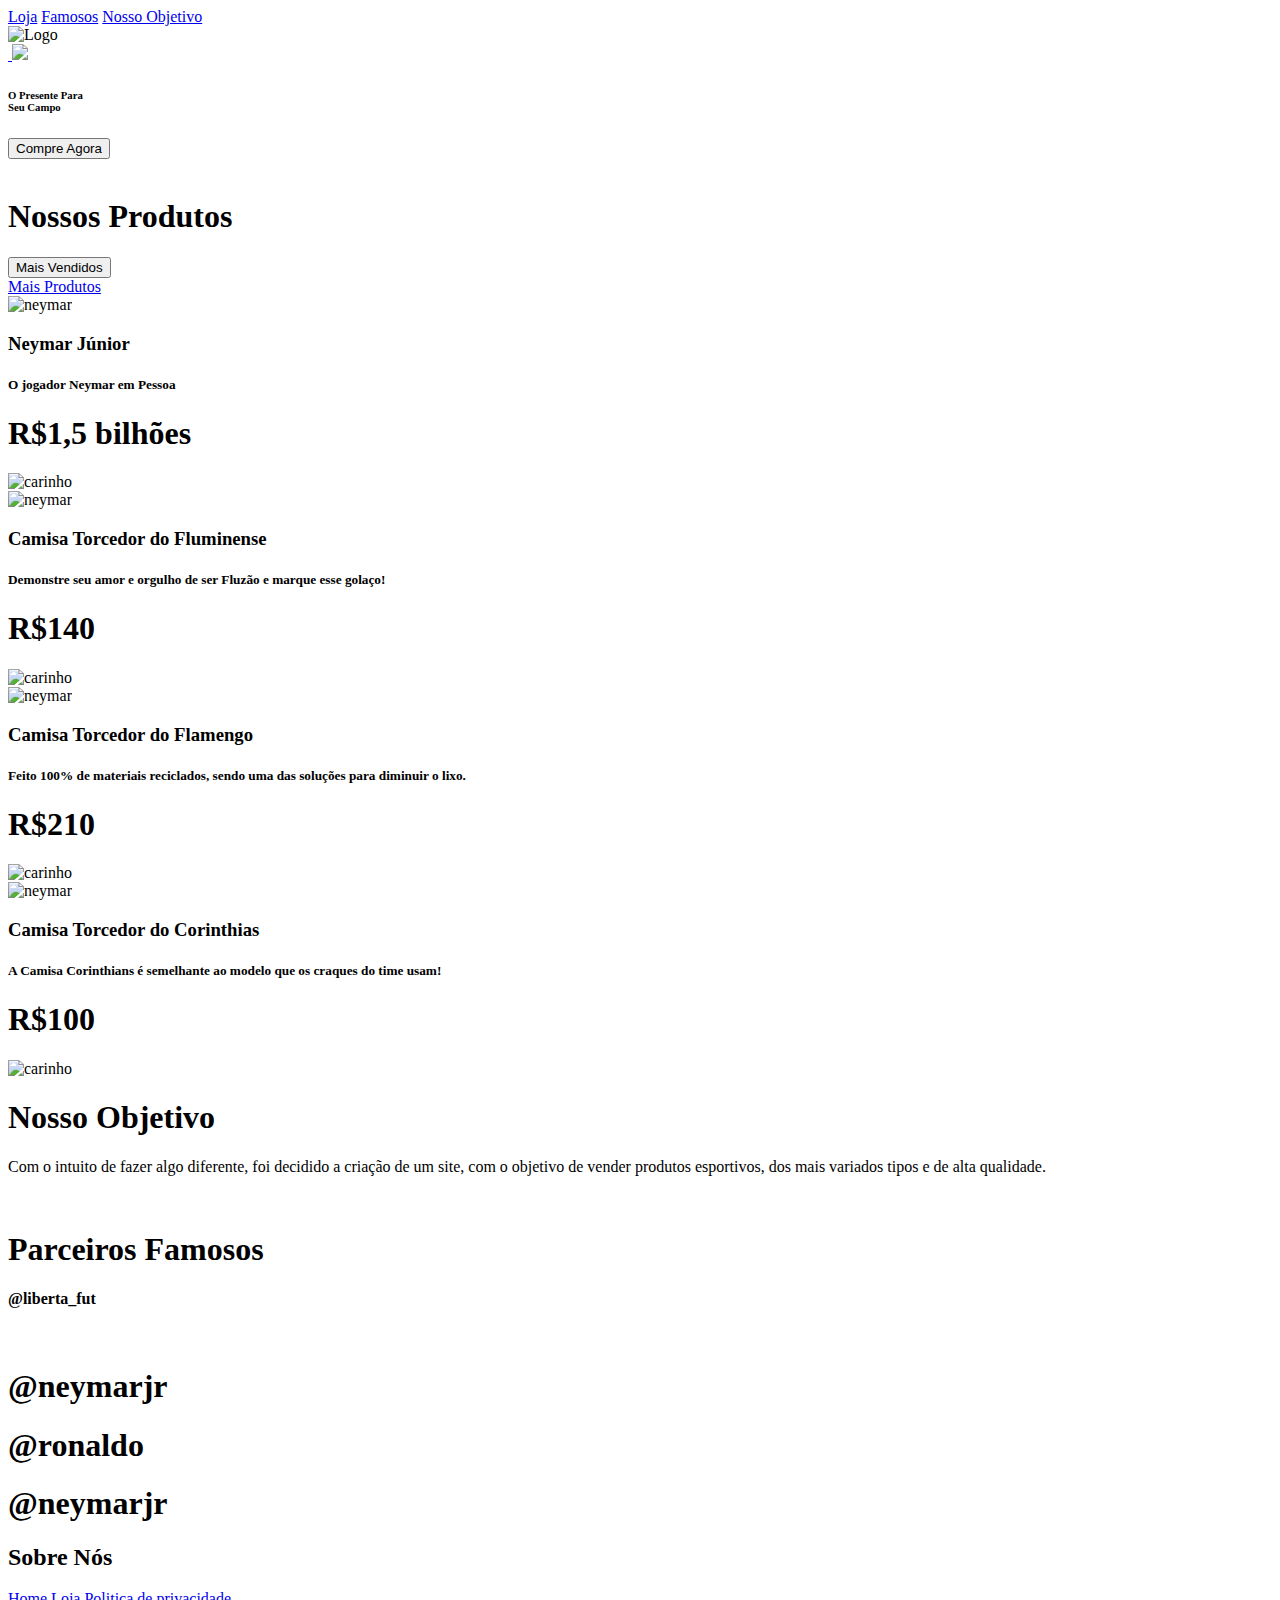
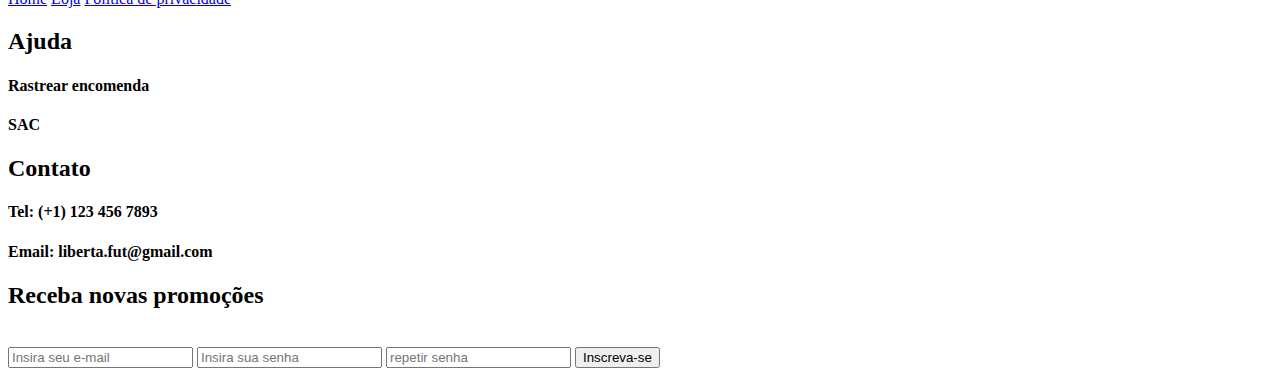
==== index.html @ 84d4a7fb "Add files via upload" ====
<!DOCTYPE html>
<html lang="pt-br">
<head>
    <meta charset="UTF-8">
    <meta http-equiv="X-UA-Compatible" content="IE=edge">
    <meta name="viewport" content="width=device-width, initial-scale=1.0">
    <title>Liberta Fut</title>
    <link rel="stylesheet" href="css/stylesheet.css">
</head>
<body>

    <header>
        <nav>
            <a href="#produtos">Loja</a>
            <a href="#famosos">Famosos</a>
            <a href="#historia">Nosso Objetivo</a>
        </nav>
        <img id="logoo" src="imgs/icones/logo.png" alt="Logo">
        <section>
            <div class="carrinho">
                <a href="profile.html">
               <img id="user" src="imgs/icones/icone_usuario.png" alt="">
            </a>
                <a href="carrinho.html">
                    <img src="imgs/icones/Button 1.png">
                </a>

                
            </div>
           
        </section>
    </header>

    <div class="banner">
        <section>
            <h6>O Presente Para <br>
                 Seu Campo
            </h6>
            <div class="buton">
            <a href="produtos.html"><button>Compre Agora</button></a>

            </div>
        </section>
        <img src="imgs/neymar.png" alt="">
    </div>

    <h1 id="produtos"> Nossos Produtos </h1>

    <div  class="nossosprod">
        <div class="butoes">
            <button>Mais Vendidos</button>
            <nav id="branco"> <a href= "produtos.html">Mais Produtos</a></nav>
        </div>

        <section>
            <div class="produtos">
                <img class="camisas" src="imgs/neymar.png" alt="neymar">
                <h3>Neymar Júnior</h3>
                <h5>O jogador Neymar em Pessoa</h5>
                <h1>R$1,5 bilhões</h1>
                <img  class="kkkk" src="imgs/icones/butao_carrinho.png" alt="carinho">
            </div>

            <div class="produtos">
                <img class="camisas" src="imgs/camisa1.png" alt="neymar">
                <h3>Camisa Torcedor do Fluminense</h3>
                <h5>Demonstre seu amor e orgulho de ser Fluzão e marque esse golaço!</h5>
                <h1>R$140</h1>
                <img  class="kkkk" src="imgs/icones/butao_carrinho.png" alt="carinho">
            </div>

            <div class="produtos">
                <img class="camisas" src="imgs/camisa2.png" alt="neymar">
                <h3>Camisa Torcedor do Flamengo</h3>
                <h5>Feito 100% de materiais reciclados, sendo uma das soluções para diminuir o lixo.</h5>
                <h1>R$210</h1>
                <img  class="kkkk" src="imgs/icones/butao_carrinho.png" alt="carinho">
            </div>

            <div class="produtos">
                <img class="camisas" src="imgs/camisa3.png" alt="neymar">
                <h3>Camisa Torcedor do Corinthias</h3>
                <h5>A Camisa Corinthians é semelhante ao modelo que os craques do time usam!</h5>
                <h1>R$100</h1>
                <img  class="kkkk" src="imgs/icones/butao_carrinho.png" alt="carinho">
            </div>

        </section>
    </div>
    

    <div class="nossahistoria">
        <div class="historia">
            <h1 id="historia">Nosso Objetivo</h1>
                <p>Com o intuito de fazer algo diferente, foi decidido a criação de um site, com o objetivo de vender produtos esportivos, dos mais variados tipos e de alta qualidade.</p>          
        </div>
        
        <img src="imgs/nossa_historia.png" alt="">
    </div>

    <h1 id="famosos">Parceiros Famosos</h1>
    <div class="insta">
    <h4>@liberta_fut</h4>
</div>

    <div class="parceiros">
        <img src="imgs/img1.jpeg" alt="">
        <img src="imgs/img2.jpeg" alt="">
        <img src="imgs/img3.jpeg" alt="">
    </div>

    <div class="instas">
        <h1>@neymarjr</h1>
        <h1>@ronaldo</h1>
        <h1>@neymarjr</h1>
    </div>
    
    <footer>
        <div class="conteudo">
            <section>
                <h2>Sobre Nós</h2>
                <a href="index.html">Home</a>
                <a href="#produtos">Loja</a>
                <a href="politica.html">Politica de privacidade</a>
            </section>

            <section>
                <h2>Ajuda</h2>
                <h4>Rastrear encomenda</h4>
                <h4>SAC</h4>
            </section>
            <section>
                <h2>Contato</h2>
                <h4>Tel: (+1) 123 456 7893</h4>
                <h4>Email: liberta.fut@gmail.com</h4>
            </section>

            <div class="receba">
                <h2>Receba novas promoções</h2>
                <div class="icones">
                    <img src="imgs/icones/facebook.png" alt="">
                    <img src="imgs/icones/linkedin.png" alt="">
                    <img src="imgs/icones/twitter.png" alt="">
                    <img src="imgs/icones/youtube.png" alt="">
                </div>
                <div class="ensira">
                    <input id="email" type="text" placeholder="Insira seu e-mail" required>
                    <input id="senha" type="password" placeholder="Insira sua senha" required>
                    <input id="repetirSenha" type="password" placeholder="repetir senha" required>
                    <button onclick="return validarFormulario()" type="button">Inscreva-se</button>
                    <div id="mensagemErro"></div>
                    <div id="mensagemErro2"></div>
                    <div id="boasvindas"></div>

                    <script src="javascript/formulario.js"></script>
                </div>
            </div>
        </div>
        
    </footer>
</body>
</html>
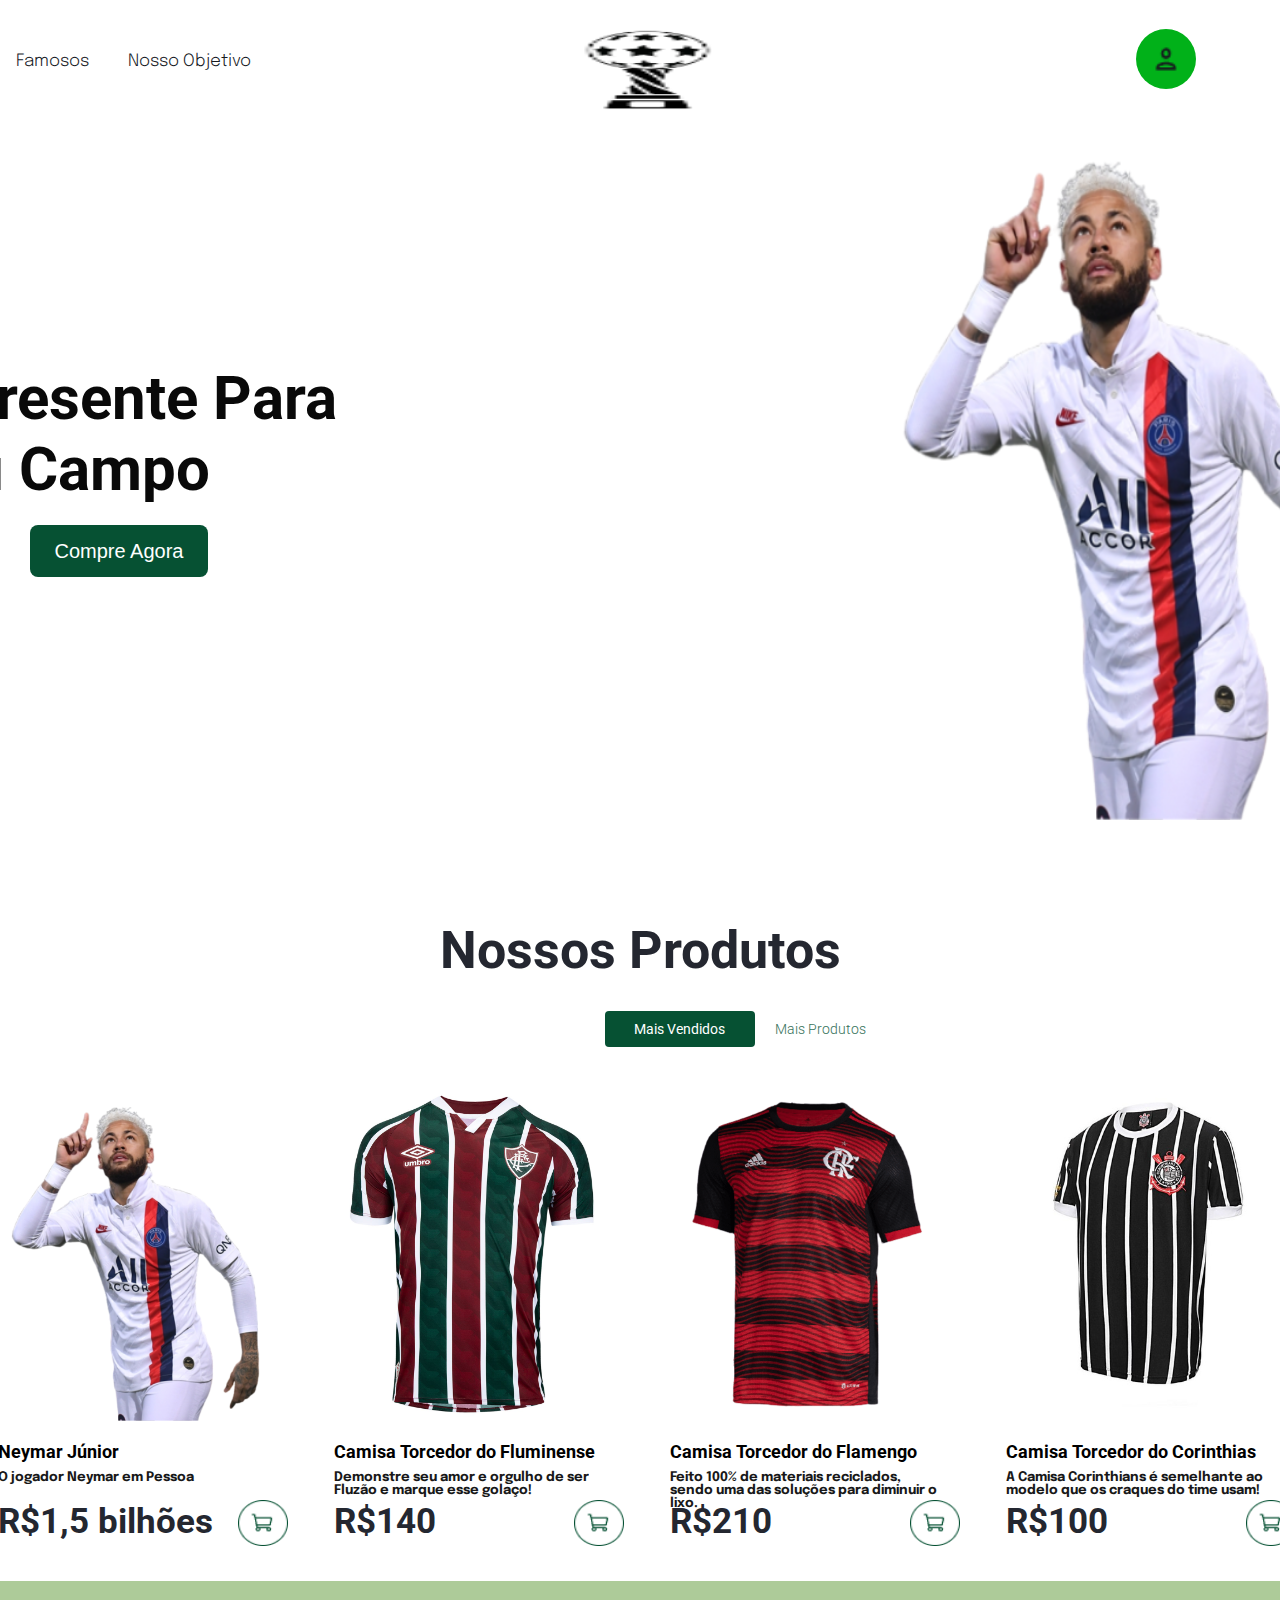
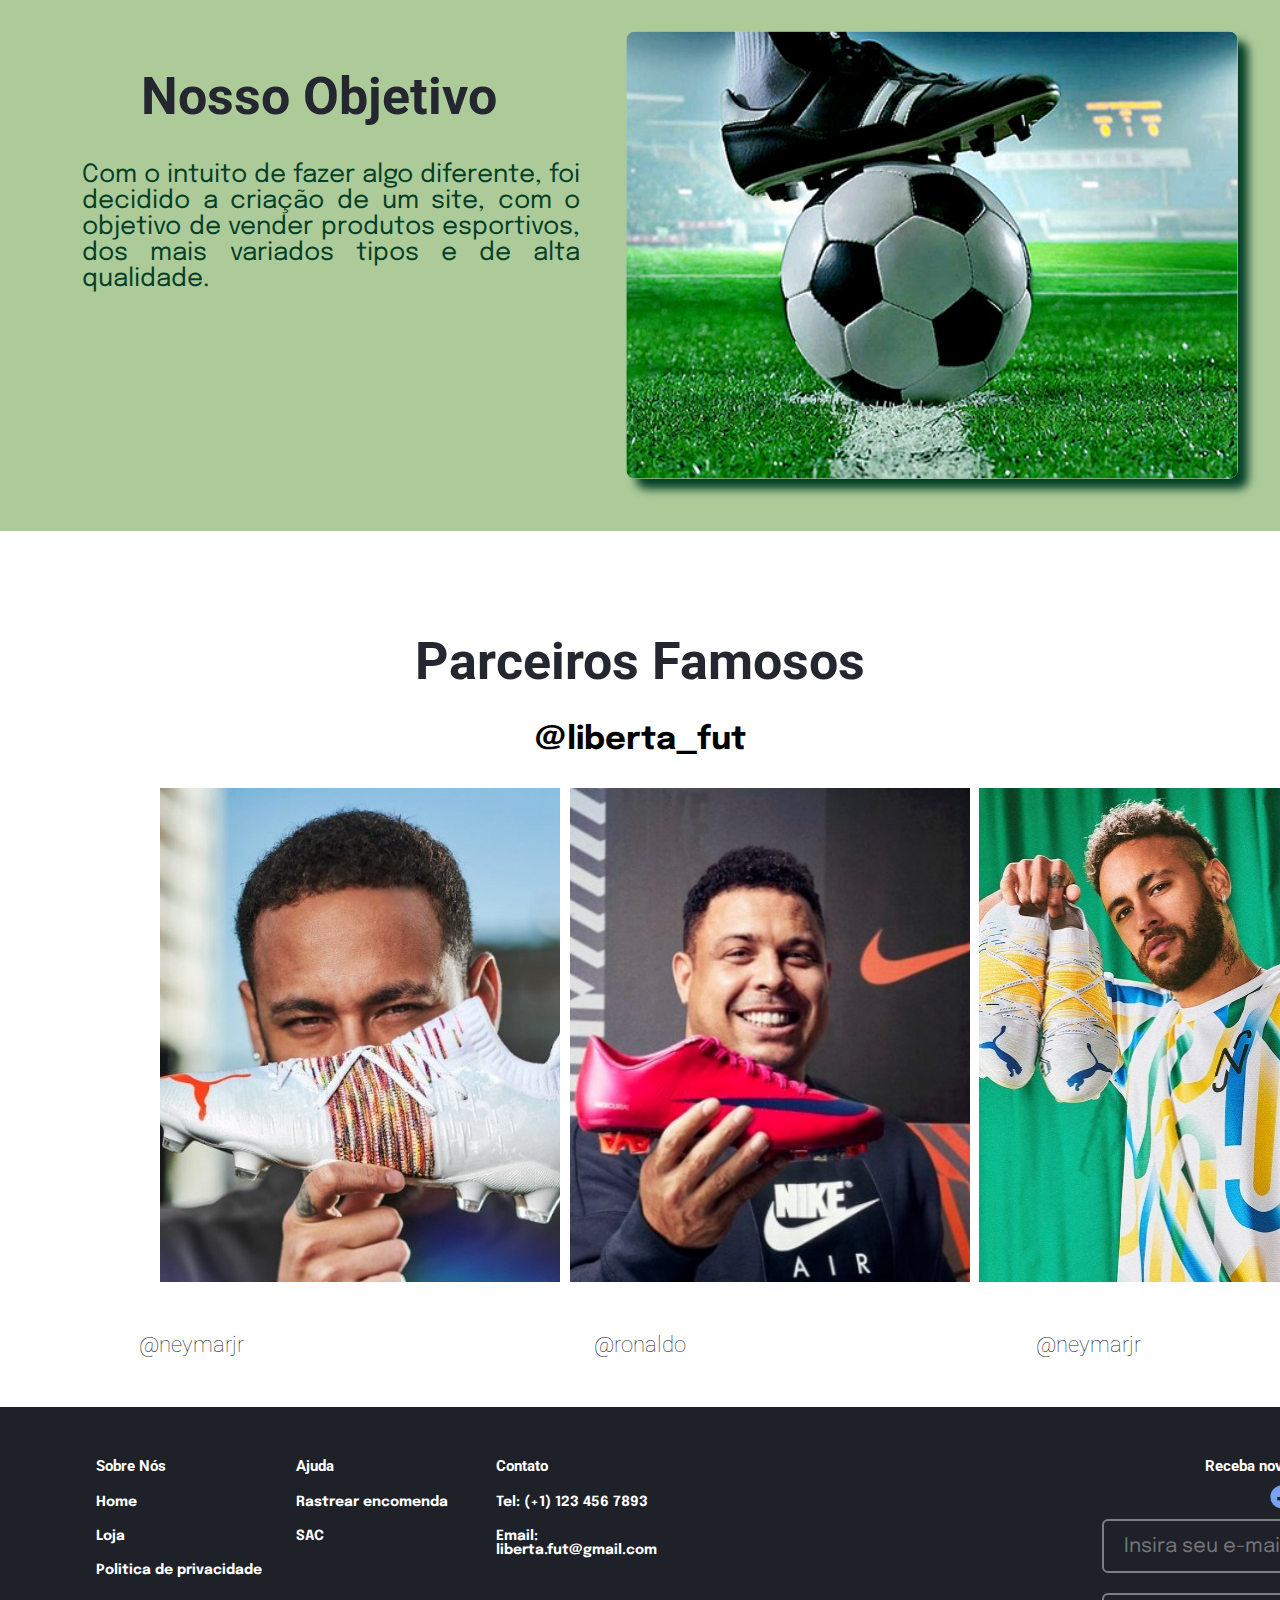
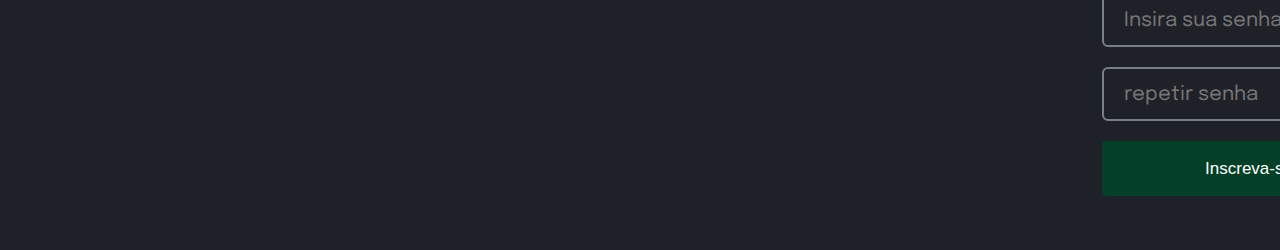
==== commit 79c3c80c: "Update index.html" ====
--- a/index.html
+++ b/index.html
@@ -5,7 +5,7 @@
     <meta http-equiv="X-UA-Compatible" content="IE=edge">
     <meta name="viewport" content="width=device-width, initial-scale=1.0">
     <title>Liberta Fut</title>
-    <link rel="stylesheet" href="css/stylesheet.css">
+    <link rel="stylesheet" href="stylesheet.css">
 </head>
 <body>
 
@@ -15,14 +15,14 @@
             <a href="#famosos">Famosos</a>
             <a href="#historia">Nosso Objetivo</a>
         </nav>
-        <img id="logoo" src="imgs/icones/logo.png" alt="Logo">
+        <img id="logoo" src="   logo.png" alt="Logo">
         <section>
             <div class="carrinho">
                 <a href="profile.html">
-               <img id="user" src="imgs/icones/icone_usuario.png" alt="">
+               <img id="user" src="   icone_usuario.png" alt="">
             </a>
                 <a href="carrinho.html">
-                    <img src="imgs/icones/Button 1.png">
+                    <img src="   Button 1.png">
                 </a>
 
                 
@@ -41,7 +41,7 @@
 
             </div>
         </section>
-        <img src="imgs/neymar.png" alt="">
+        <img src=" neymar.png" alt="">
     </div>
 
     <h1 id="produtos"> Nossos Produtos </h1>
@@ -54,35 +54,35 @@
 
         <section>
             <div class="produtos">
-                <img class="camisas" src="imgs/neymar.png" alt="neymar">
+                <img class="camisas" src=" neymar.png" alt="neymar">
                 <h3>Neymar Júnior</h3>
                 <h5>O jogador Neymar em Pessoa</h5>
                 <h1>R$1,5 bilhões</h1>
-                <img  class="kkkk" src="imgs/icones/butao_carrinho.png" alt="carinho">
+                <img  class="kkkk" src="   butao_carrinho.png" alt="carinho">
             </div>
 
             <div class="produtos">
-                <img class="camisas" src="imgs/camisa1.png" alt="neymar">
+                <img class="camisas" src=" camisa1.png" alt="neymar">
                 <h3>Camisa Torcedor do Fluminense</h3>
                 <h5>Demonstre seu amor e orgulho de ser Fluzão e marque esse golaço!</h5>
                 <h1>R$140</h1>
-                <img  class="kkkk" src="imgs/icones/butao_carrinho.png" alt="carinho">
+                <img  class="kkkk" src="   butao_carrinho.png" alt="carinho">
             </div>
 
             <div class="produtos">
-                <img class="camisas" src="imgs/camisa2.png" alt="neymar">
+                <img class="camisas" src=" camisa2.png" alt="neymar">
                 <h3>Camisa Torcedor do Flamengo</h3>
                 <h5>Feito 100% de materiais reciclados, sendo uma das soluções para diminuir o lixo.</h5>
                 <h1>R$210</h1>
-                <img  class="kkkk" src="imgs/icones/butao_carrinho.png" alt="carinho">
+                <img  class="kkkk" src="   butao_carrinho.png" alt="carinho">
             </div>
 
             <div class="produtos">
-                <img class="camisas" src="imgs/camisa3.png" alt="neymar">
+                <img class="camisas" src=" camisa3.png" alt="neymar">
                 <h3>Camisa Torcedor do Corinthias</h3>
                 <h5>A Camisa Corinthians é semelhante ao modelo que os craques do time usam!</h5>
                 <h1>R$100</h1>
-                <img  class="kkkk" src="imgs/icones/butao_carrinho.png" alt="carinho">
+                <img  class="kkkk" src="   butao_carrinho.png" alt="carinho">
             </div>
 
         </section>
@@ -95,7 +95,7 @@
                 <p>Com o intuito de fazer algo diferente, foi decidido a criação de um site, com o objetivo de vender produtos esportivos, dos mais variados tipos e de alta qualidade.</p>          
         </div>
         
-        <img src="imgs/nossa_historia.png" alt="">
+        <img src=" nossa_historia.png" alt="">
     </div>
 
     <h1 id="famosos">Parceiros Famosos</h1>
@@ -104,9 +104,9 @@
 </div>
 
     <div class="parceiros">
-        <img src="imgs/img1.jpeg" alt="">
-        <img src="imgs/img2.jpeg" alt="">
-        <img src="imgs/img3.jpeg" alt="">
+        <img src=" img1.jpeg" alt="">
+        <img src=" img2.jpeg" alt="">
+        <img src=" img3.jpeg" alt="">
     </div>
 
     <div class="instas">
@@ -138,10 +138,10 @@
             <div class="receba">
                 <h2>Receba novas promoções</h2>
                 <div class="icones">
-                    <img src="imgs/icones/facebook.png" alt="">
-                    <img src="imgs/icones/linkedin.png" alt="">
-                    <img src="imgs/icones/twitter.png" alt="">
-                    <img src="imgs/icones/youtube.png" alt="">
+                    <img src="   facebook.png" alt="">
+                    <img src="   linkedin.png" alt="">
+                    <img src="   twitter.png" alt="">
+                    <img src="   youtube.png" alt="">
                 </div>
                 <div class="ensira">
                     <input id="email" type="text" placeholder="Insira seu e-mail" required>
@@ -152,11 +152,11 @@
                     <div id="mensagemErro2"></div>
                     <div id="boasvindas"></div>
 
-                    <script src="javascript/formulario.js"></script>
+                    <script src=" formulario.js"></script>
                 </div>
             </div>
         </div>
         
     </footer>
 </body>
-</html>+</html>
--- a/stylesheet.css
+++ b/stylesheet.css
@@ -0,0 +1,581 @@
+/* Epilogue */
+@import url('https://fonts.googleapis.com/css2?family=Epilogue:wght@300&family=Roboto:wght@500&display=swap');
+/* Epilogue */
+/* Roboto */
+@import url('https://fonts.googleapis.com/css2?family=Roboto:wght@700&display=swap');
+/* Roboto */
+
+*{
+    padding: 0;
+    margin: 0;
+}
+
+html{
+    scroll-behavior: smooth;
+    width: 100%;
+    overflow-x: hidden;
+}
+
+body{
+    display: flex;
+    flex-direction: column;
+    width: 100%;
+    justify-content: center;
+    align-items: center;
+}
+
+header{
+    padding: 10px;
+    height: 100px;
+    
+    width: 70%;
+    display: grid;
+    grid-auto-flow: column;
+    justify-content: center;
+    grid-column-gap: 600px;
+    background-color: #ffffff37;
+}
+
+header img{
+    margin-top: 30px;
+    width: 147px;
+    height: 86px;
+    margin-right: 15px;
+}
+
+#logoo{
+    position: relative;
+    justify-content: center;
+    margin-left: 0px;
+    margin-top: 10%;
+}
+
+#user{
+    border-radius: 50px;
+    background-color: #01b119;
+    width: 60px;
+    margin-left: -200px;
+    height: 60px;
+} 
+
+section img{
+    width: 50px;
+    height: 46px;
+    
+    cursor: pointer;
+}
+
+.carrinho {
+    display: flex;
+    align-items: center;
+}
+
+.carrinho img{
+    width: 40px;
+    height: 40px;
+    margin: 0px;
+    margin-right: -100px;
+    margin-left: 0%;
+    cursor: pointer;
+}
+
+header section{
+    display: flex;
+    gap: 50px;
+}
+
+nav{
+    font-family: 'Epilogue';
+    font-size: 17px;
+    width: max-content;
+    margin-right: -200px;
+    display: flex;
+    column-gap: 17%;
+    white-space: nowrap;
+    align-items: center;
+}
+
+nav a{
+    cursor: pointer;
+    text-decoration: none;
+    color: #171A1F;
+    height: min-content;
+    font-weight: 300;
+}
+
+nav a:hover{
+    color: rgb(30, 140, 20);
+}
+
+/* BANNER */
+
+.banner{
+    background-image: url("https://img.freepik.com/fotos-gratis/jogadores-de-futebol-em-acao-no-estadio-profissional_654080-1820.jpg?w=1380&t=st=1686169645~exp=1686170245~hmac=730aaba037553d951805ee4114d5030f5ecc017f95e1100d537c9139c321d1c3");
+    background-repeat:round;
+    width: 2020px;
+    height: 700px;
+    display: flex;
+    justify-content: space-around;
+    background-attachment: fixed;
+}
+
+.banner button{
+    display: flex;
+    align-items: center;
+    justify-content: center;
+    width: 178px;
+    height: 52px;
+    border-radius: 8px;
+    border-style: none;
+    color: white;
+    font-size: 20px;
+    padding: 20px;
+    background-color: #065133;
+    cursor: pointer;   
+}
+a{
+    text-decoration: none;
+}
+
+
+.banner img{
+    width: 500px;
+    height: 100%;
+}
+
+.banner section{
+    display: flex;
+    flex-direction: column;
+    font-size: 50px;
+    color: #171A1F;
+    font-family: 'Roboto';
+    justify-content: center;
+    align-items: center;
+    row-gap: 20px;
+}
+
+
+/* FIM DO BANNER */
+h1{
+    margin-top: 100px;
+    color: #242730;
+    font-family: 'roboto';
+    font-size: 52px;
+    display: flex;
+    align-items: center;
+    justify-content: center;
+}
+
+/* NOSSOS PRODUTOS */
+
+.nossosprod{
+    display: flex;
+    flex-direction: column;
+    gap: 10px;
+    width: 100%;
+    justify-content: center;
+    align-items: center;
+}
+
+.nossosprod .butoes{
+    display: flex;
+    margin-top: 30px;
+    gap: 10px;
+}
+
+#branco a {
+    background-color: white;
+    color: #36725a;
+    font-family: 'Roboto';
+    border-radius: 4px;
+    font-size: 14px;
+    padding: 10px;
+}
+
+.butoes button{
+    font-family: 'Roboto';
+    background-color: #065133;
+    cursor: pointer;
+    height: 36px;
+    width: 150px;
+    border-style: none;
+    border-radius: 4px;
+    color: white;
+    font-size: 14px;
+    padding: 10px;
+}
+
+.nossosprod section{
+    margin-top: 50px;
+    display: flex;
+    justify-content: center;
+    align-items: center;
+    margin: auto;
+    width: 75%;
+    row-gap: 10px;
+}
+
+.produtos .camisas{
+    width: 276px;
+    height: 334px;
+    cursor: pointer;
+}
+
+.camisas:hover{
+    opacity: 80%;
+
+}
+
+.produtos h1{
+    margin-top: 0px;
+    font-size: 35px;
+    justify-content: start;
+}
+
+.produtos h3{
+    align-items: end;
+    justify-content: start;
+    font-family: 'Roboto';
+    font-size: 18px;
+    height: min-content;
+}
+
+.produtos h5{
+    align-items: center;
+    justify-content: center;
+    font-family: 'Epilogue';
+    opacity: 90%;
+    
+    height: min-content;
+}
+
+.produtos{
+    position: relative;
+    width: 276px;
+    row-gap: 20px;
+    padding: 30px;
+    height: 464px;
+    display: grid;
+    grid-template-rows: 334px 10px 30px 1px;
+
+}
+
+.produtos .kkkk{
+    position: absolute;
+    bottom: 35px;
+    left: 270px;
+    cursor: pointer;
+}
+
+/* FIM DOS NOSSOS PRODUTOS */
+
+/* NOSSA HISTORIA */
+.nossahistoria h1{
+    margin-top: 7%;
+    margin-left: 11%;
+    align-items: start;
+    justify-content: center;
+    text-align: justify;
+}
+
+.nossahistoria img{
+    width: 612px;
+    height: 448px;
+    border-radius: 10px;
+    box-shadow: #043f28 10px 10px 10px;
+    border-style:none;
+}
+
+.nossahistoria{
+    height: 450px;
+    padding: 50px;
+    width: 100%;
+    background-color: rgb(173,203,153);
+    display: flex;
+    justify-content:space-around;
+}
+
+.historia p{
+    
+    width: 498px;
+    font-size: 25px;
+    margin-top: 7%;
+    margin-left: 8%;
+    text-align: justify;
+    font-family: 'Epilogue';
+    color: #043f28;
+}
+
+/* FIM DA NOSSA HISTORIA */
+h3{
+    display: flex;
+    justify-content: center;
+    align-items: center;
+    font-family:'Epilogue';
+
+
+}
+
+.insta h4{
+    display: flex;
+    justify-content: center;
+    align-items: center;
+    font-family:'Epilogue';
+    margin-top: 15%;
+    margin-bottom: 15%;
+    font-weight: bold;
+    font-size: 200%;
+}
+
+h6{
+    color: rgb(9, 9, 9);
+    font-size: larger;
+}
+
+/* PARCEIROS */
+
+.parceiros{
+    width: 75%;
+    display: flex;
+    justify-content: space-evenly;
+    gap: 1%;
+}
+
+.instas {
+    display: flex;
+    justify-content: space-evenly;
+    gap: 116%;
+    text-align: center;
+    margin-top: -4%;
+    justify-content: center;
+}
+
+.instas h1{
+    display: flex;
+    font-size: 140%;
+    font-weight: lighter;
+    text-align: center;
+    justify-content: center;
+}
+
+
+.parceiros img{
+    width: 400px;
+    height: 494px;
+}
+
+/* FOOTER */
+footer h2{
+    font-family: 'Roboto';
+}
+
+footer h4{
+    font-family: 'Epilogue';
+    font-size: 14px;
+}
+
+footer a{
+    font-family: 'Epilogue';
+    font-size: 14px;
+    list-style: none;
+    text-decoration: none;
+    color: white;
+    font-weight: bold;
+}
+
+footer{
+    color: white;
+    padding: 50px;
+    display: flex;
+    justify-content: center;
+    align-items: center;
+    margin-top: 50px;
+    padding-bottom: 0px;
+    width: 100%;
+    background-color: #1E2128;
+
+}
+
+.conteudo{
+    width: 85%;
+    height: 75%;
+    
+    display: grid;
+    grid-template-columns: 200px 200px 200px 900px;
+}
+
+.conteudo h4{
+    cursor: pointer;
+}
+
+.conteudo section{
+    display: flex;
+    flex-direction: column;
+    row-gap: 20px;
+}
+
+.receba{
+    display: flex;
+    row-gap: 0px;
+    align-items: end;
+    margin-right: 200px;
+    flex-direction: column;
+}
+.receba h2{
+    margin-bottom: 30px;    
+}
+
+.receba input{
+    font-family: 'Epilogue';
+    border-radius: 6px;
+    border-style: solid;
+    border-color: rgba(240, 255, 255, 0.432);
+    font-size: 20px;
+    width: 250px;
+    height: 10px;
+    margin-bottom: 20px;
+    padding: 20px;
+    background-color: rgba(240, 248, 255, 0);
+    color: white;
+}
+
+.ensira{
+    display: flex;
+    flex-direction: column;
+    column-gap: 5px;
+}
+
+.receba h2{
+    width: 100%;
+    display: flex;
+    justify-content: flex-end;
+    margin-right: 18px;
+    margin-bottom: 10px;
+    
+}
+
+.ensira button{
+    color: white;
+    font-size: 17px;
+    border-radius: 4px;
+    background-color: #043f28;
+    border-style: none;
+    padding-left: 20px;
+    padding-right: 20px;
+    height: 55px;
+    cursor: pointer;
+}
+
+.icones{
+    display: flex;
+    margin-bottom: 10px;
+    column-gap: 10px;
+    
+    cursor: pointer;
+}
+/* POLITICA */
+
+.politica p{
+    width: 70%;
+    font-size: 15px;
+    margin-top: 7%;
+    margin-left: 15%;
+    text-align: justify;
+    font-family: 'Epilogue';
+    color: #031e14;
+}
+
+.politica h1{
+    font-weight: bolder;
+    font-size: 25px;
+   justify-content: center;
+    text-align: justify;
+    font-family: 'Epilogue';
+}
+
+/* CARRINHO */
+.car{
+    height: 30vh;
+    width: 30vh;
+    justify-content: center;
+    align-items: center;
+    display: flex;
+}
+.compraagr button{
+    display: flex;
+    align-items: center;
+    justify-content: center;
+    width: 100%;
+    height: 15%;
+    border-radius: 8px;
+    border-style: none;
+    color: white;
+    font-size: 20px;
+    padding: 15px;
+    background-color: #065133;
+    cursor: pointer;
+}
+
+/* Formulario */
+#mensagemErro, #mensagemErro2{
+    display: flex;
+    align-items: center;
+    justify-content: center;
+    font-size: 1em;
+    color: red;
+    height: 18px;
+}
+#boasvindas{
+    height: 18px;
+    display: flex;
+    align-items: center;
+    justify-content: center;
+    font-size: 1em;
+    color: green;
+    position: relative;
+    top: -37px;
+}
+/* Form cadastro */
+.form{
+    margin-top: 10%;
+    align-items: center;
+    justify-content: center;
+    display: grid;
+}
+
+.form input{
+    font-family: 'Epilogue';
+    border-radius: 6px;
+    border-style: solid;
+    border-color: rgba(18, 143, 72, 0.432);
+    font-size: 20px;
+    width: 350px;
+    height: 10px;
+    margin-bottom: 20px;
+    padding: 20px;
+    background-color: rgba(240, 248, 255, 0);
+    color: white;
+}
+.form button{
+    color: white;
+    font-size: 17px;
+    border-radius: 4px;
+    background-color: #043f28;
+    border-style: none;
+    padding-left: 20px;
+    padding-right: 20px;
+    height: 55px;
+    width: 400px;
+    cursor: pointer;
+    justify-content: center;
+    align-items: center;
+    margin-top: 5%;
+}
+
+
+h2{
+    display: flex;
+    font-family:'Epilogue';
+    font-size: 15px;
+
+}